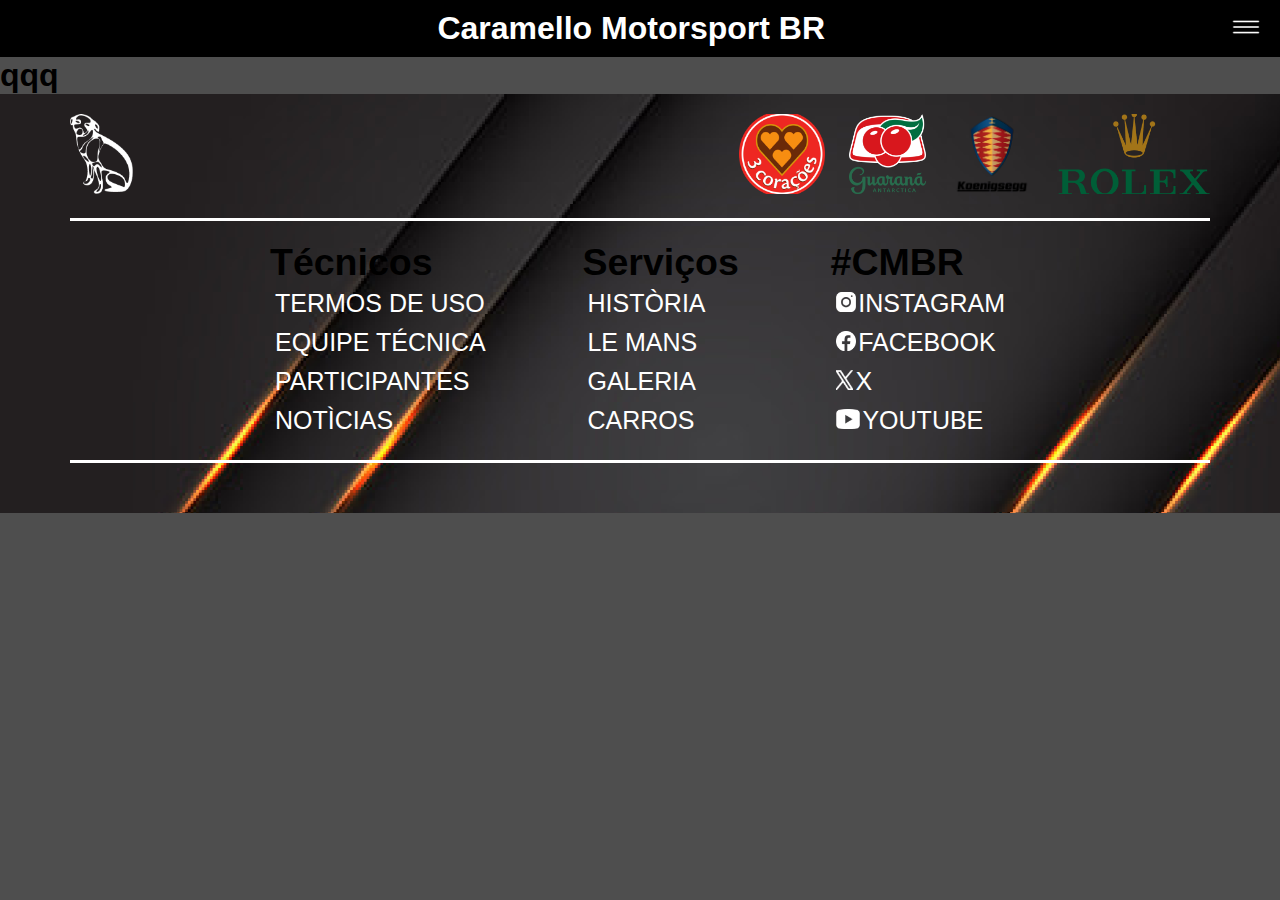
==== carros.html @ dc93b692 "Add files via upload" ====
<!DOCTYPE html>
<html lang="pt-br">
<head>
    <meta charset="UTF-8">
    <meta name="viewport" content="width=device-width, initial-scale=1.0">
    <link rel="shortcut icon" href="Imagens/logobranca.png" type="logo Caramello">
    <link rel="stylesheet" href="CSS/index.css">
    <link rel="stylesheet" href="CSS/caberoda.css">
    <title>Caramello's Motorsport BR</title>
</head>
<body>

    <!--Cabeçalho-->
    <header>
        <img id="nada" src="Imagens/pontinho-preto-removebg-preview.png" alt="Nada">
        <a id="TituloHeader" href="index.html"><h1>Caramello Motorsport BR</h1></a>
        <div id="divmenu">
            <img id="Menu" src="Imagens/Menu.png" alt="Menu">
        </div>
    </header>
    <nav id="menu-hamburguer">
        <ul>
            <li><a href="pagina1.html">Página 1</a></li>
            <li><a href="pagina2.html">Página 2</a></li>
            <li><a href="pagina3.html">Página 3</a></li>
            <li><a href="pagina4.html">Página 4</a></li>
            <li><a href="pagina5.html">Página 5</a></li>
            <li><a href="pagina6.html">Página 6</a></li>
            <li><a href="pagina7.html">Página 7</a></li>
            <li><a href="pagina8.html">Página 8</a></li>
        </ul>
    </nav>

    <!--Corpo do site-->
    <h1>qqq</h1>

    <!--Rodapé-->
    <footer>
        <div id="logosrodape">
            <div>
                <img class="imagenspat" src="Imagens/logobranca.png" alt="Logo Caramello">
            </div>

            <div>
                <img class="imagenspat" src="Imagens/cafe-3-coracoes.png" alt="">
                <img class="imagenspat" src="Imagens/guarana-antarctica.png" alt="">
                <img class="imagenspat" src="Imagens/Koenigsegg-logo 2.png" alt="">
                <img class="imagenspat" src="Imagens/Rolex-logo.png" alt="">
            </div>

        </div>

        

        <!--Mapa dosite-->
        <div id="mapadosite">

            <div class="linkmp">
                <h2>Técnicos</h2>
                <a class="links" href="#">TERMOS DE USO</a>
                <a class="links" href="#">EQUIPE TÉCNICA</a>
                <a class="links" href="#">PARTICIPANTES</a>
                <a class="links" href="#">NOTÌCIAS</a>
            </div>

            <div class="linkmp"></divclass>
                <h2>Serviços</h2>
                <a class="links" href="#">HISTÒRIA</a>
                <a class="links" href="#">LE MANS</a>
                <a class="links" href="#">GALERIA</a>
                <a class="links" href="#">CARROS</a>
            </div>
            
            <div class="linkmp"></divclass>
                <h2>#CMBR</h2>
                <a class="links" href="#"><img class="redessociais" src="Imagens/Instagram.png" alt="">INSTAGRAM</a>
                <a class="links" href="#"><img class="redessociais" src="Imagens/Facebook.png" alt="">FACEBOOK</a>
                <a class="links" href="#"><img class="redessociais" src="Imagens/TwitterX.png" alt="">X</a>
                <a class="links" href="#"><img class="redessociais" src="Imagens/YouTube.png" alt="">YOUTUBE</a>
            </div>

        </div>

    </footer>

    <script src="Javascript/script.js" defer></script>
</body>
</html>
---- CSS/index.css ----
*{
    margin: 0px;
    padding: 0px;
}

body{
    background-color: rgb(78, 78, 78);
    font-family: sans-serif;
}

#imghome{  
    height: 400px;  
    background-image: url("../Imagens/imghome.jpg");
    color: white;
    display: flex;
    align-items: center;
    justify-content: center;
}

#titulo{
    display: flex;
    justify-content: center;
    font-size: 30px;
}

#textint{
    font-size: 25px;
    width: 1000px;
}

/*Patrocinadores*/
#patrocinadores {
    padding: 15px;
}

.topicos {
    color: white;
    font-size: 32px;
    text-decoration: underline;
}

.imgpatrocinadores {
    height: 120px;
}

#divimgpat {
    display: flex;
    justify-content: space-around;
}

#umpouco {
    padding: 15px;
    padding-top: 0;
}

#textresumo {
    color: white;
    font-size: 24px;
    padding: 20px;
}

/*Participantes*/
#participantes {
    padding: 15px;
    padding-top: 0;
}

#infpart {
    display: flex;
    flex-direction: row;
    justify-content: space-around;
}

.pessoa {
    width: 280px;
    height: 400px;
    background-color: white;
    font-size: 24px;
    text-align: center;
}

.imgpart {
    width: 240px;
    height: 300px;
    padding-top: 15px;
}

/*Descubra*/
#descubra {
    padding: 15px;
    padding-top: 0;
    color: white;
}


.subtopicos {
    width: 450px;
    height: 220px;
    border: solid 3px #F9BA1A;
    margin-top: 8px;
    margin-bottom: 8px;
    display: flex;
    flex-direction: column;
    padding: 10px;
}

.descsub {
    display: flex;
    justify-content: space-around;
}

.desch3img{
    display: flex;
    flex-direction: row;
    justify-content: space-between;
}

.descdivimg{
    width: 30px;
}

.descp{
    font-size: 20px;
}

/*Borda e espaçamento dos tópicos*/
.borda {
    padding-top: 8px;
    padding-bottom: 8px;
    border-bottom: solid 3px #F9BA1A;
    border-top: solid 3px #F9BA1A;
    margin-top: 8px;
}

/* Responsividade para celulare*/
@media (max-width: 787px) {
    #imghome {
        height: 250px;
        font-size: 18px;
    }

    #titulo {
        font-size: 24px;
    }

    #textint {
        font-size: 20px;
        max-width: 750px;
    }

    .topicos {
        font-size: 28px;
    }

    #textresumo {
        font-size: 20px;
    }

    .pessoa {
        width: 100%;
        height: 100%;
        max-height: 250px;
        max-width: 100px;
    }

    .imgpart {
        max-width: 80px;
        max-height: 130px;
    }

    .subtopicos {
        max-width: 100%;
    }

    .descp {
        font-size: 18px;
    }
}
---- CSS/caberoda.css ----
*{
    padding: 0px;
    margin: 0px;
}

/*Cabeçalho*/
header{
    display: flex;
    justify-content: space-between;
    align-items: center;
    padding: 10px 20px;
    color: white;
    background-image: url("../Imagens/fundocabecalho.png");
}
#TituloHeader{
    text-decoration: none;
    color: white;
}
#Menu{
    padding-left: 2%;
}
#nada{
    width: 1%;
}

/*Rodapé*/

footer{
    background-image: url("../Imagens/Fundo-rodapé.png");

    padding: 20px;
}

#logosrodape{
    display: flex;
    flex-direction: row;
    justify-content: space-between;
    padding-bottom: 20px;
    padding-left: 40px;
    padding-right: 40px;
}

.imagenspat{
    height: 80px;
    padding-left: 10px;
    padding-right: 10px;
}

#mapadosite{
    display: flex;
    flex-direction: row;
    justify-content: space-between;
    padding-left: 200px;
    padding-right: 200px;
    padding-top: 20px;
    padding-bottom: 20px;
    font-size: 25px;
    border-top: solid white 3px;
    border-bottom: solid white 3px;
    margin-left: 50px;
    margin-right: 50px;
    margin-bottom: 30px;
}

.linkmp{
    display: flex;
    flex-direction: column;
}

.links{
    color: white;
    text-decoration: none;
    padding: 5px;
}

.redessociais{
    height: 20px;
    padding-right: 2px;
}

/* Menu hambúrguer */
#Menu {
    cursor: pointer;
    width: 30px;
    height: 30px;
}

#menu-hamburguer {
    display: none;
    position: absolute;
    top: 60px; /* Ajustar conforme necessário */
    right: 10px;
    background-color: #333;
    border-radius: 5px;
    box-shadow: 0 4px 6px rgba(0, 0, 0, 0.2);
    z-index: 1000;
}

#menu-hamburguer ul {
    list-style: none;
    margin: 0;
    padding: 0;
}

#menu-hamburguer li {
    border-bottom: 1px solid #444;
}

#menu-hamburguer li:last-child {
    border-bottom: none;
}

#menu-hamburguer a {
    display: block;
    padding: 10px 20px;
    color: white;
    text-decoration: none;
    font-size: 16px;
}

#menu-hamburguer a:hover {
    background-color: #575757;
}

#menu-hamburguer.active {
    display: block;
}

/* Responsividade*/
@media (max-width: 787px) {
header {
    flex-direction: column;
    align-items: center;
    text-align: center;
}

footer {
    text-align: center;
}

#logosrodape {
    flex-direction: column;
    align-items: center;
    padding: 20px 0;
}

.imagenspat {
    height: 60px;
    padding: 5px;
}

#mapadosite {
    display: flex;
    flex-direction: row;
    padding: 20px;
    margin: 0;
    font-size: 18px;
}

.linkmp {
    align-items: center;
}

.links {
    font-size: 16px;
}
#Menu {
    align-self: flex-start;
}

#menu-hamburguer {
    width: 100%;
    top: 50px; /* Ajusta a posição do menu */
    right: 0;
    border-radius: 0;
}

#menu-hamburguer a {
    padding: 15px 10px;
    font-size: 18px;
}
}
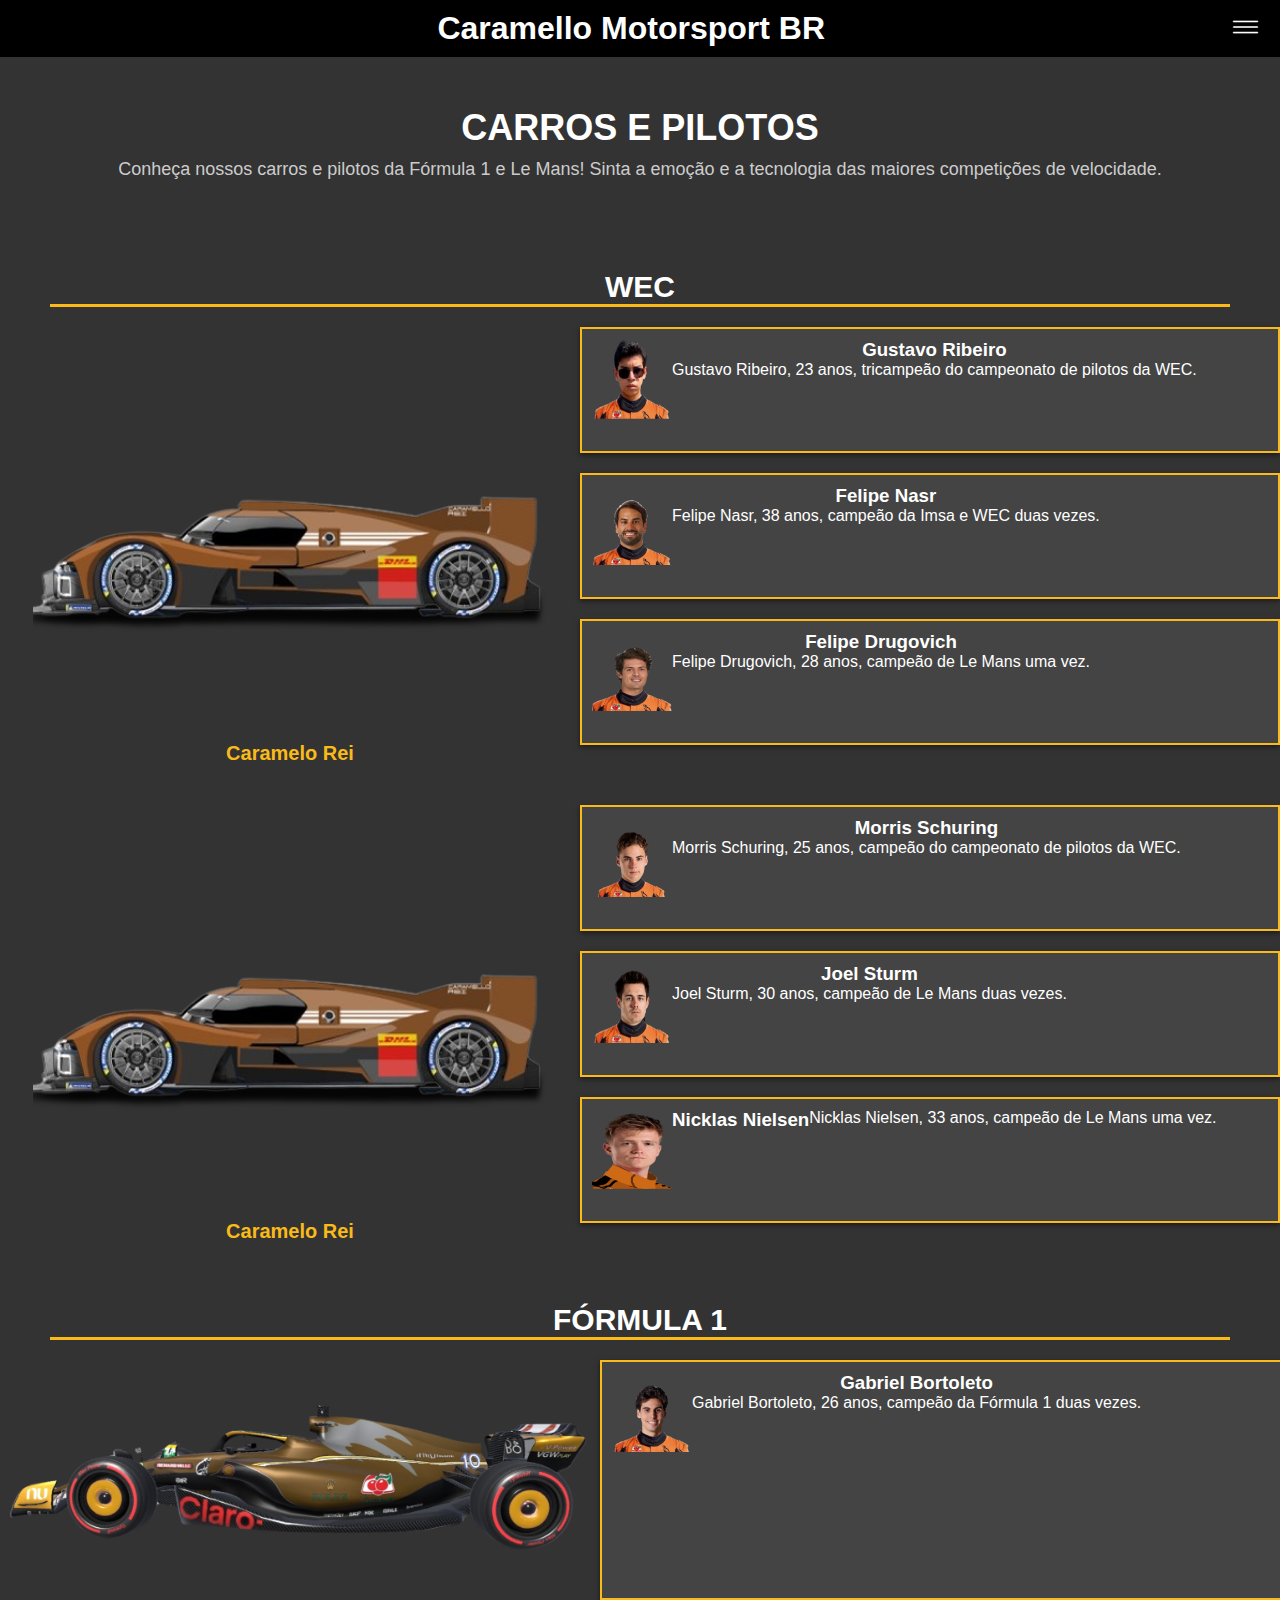
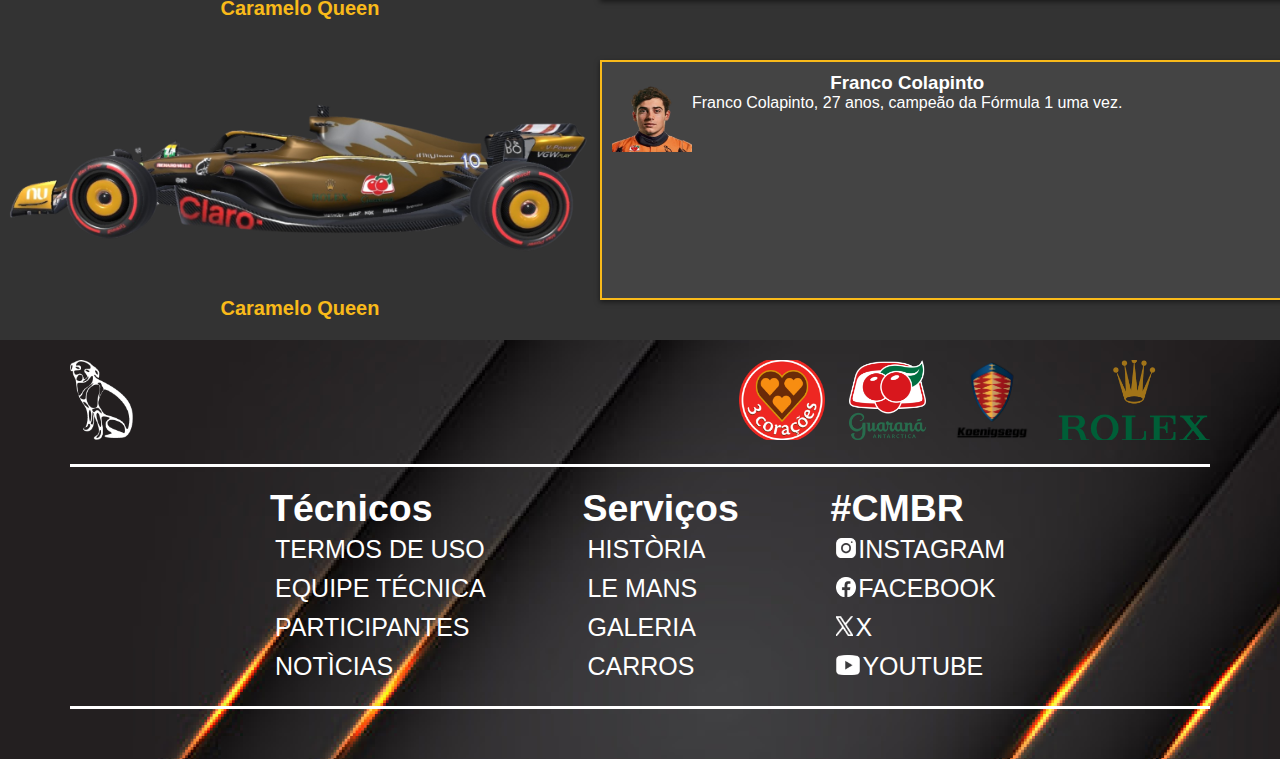
==== commit 330d0372: "Add files via upload" ====
--- a/carros.html
+++ b/carros.html
@@ -4,7 +4,7 @@
     <meta charset="UTF-8">
     <meta name="viewport" content="width=device-width, initial-scale=1.0">
     <link rel="shortcut icon" href="Imagens/logobranca.png" type="logo Caramello">
-    <link rel="stylesheet" href="CSS/index.css">
+    <link rel="stylesheet" href="CSS/carros.css">
     <link rel="stylesheet" href="CSS/caberoda.css">
     <title>Caramello's Motorsport BR</title>
 </head>
@@ -19,20 +19,127 @@
         </div>
     </header>
     <nav id="menu-hamburguer">
-        <ul>
-            <li><a href="pagina1.html">Página 1</a></li>
-            <li><a href="pagina2.html">Página 2</a></li>
-            <li><a href="pagina3.html">Página 3</a></li>
-            <li><a href="pagina4.html">Página 4</a></li>
-            <li><a href="pagina5.html">Página 5</a></li>
-            <li><a href="pagina6.html">Página 6</a></li>
-            <li><a href="pagina7.html">Página 7</a></li>
-            <li><a href="pagina8.html">Página 8</a></li>
+        <ul id="menuul">
+            <li class="botoes"><a class="linkspag" href="index.html">HOME</a></li>
+            <li class="botoes"><a class="linkspag" href="história.html">HISTÓRIA</a></li>
+            <li class="botoes"><a class="linkspag" href="equipetec.html">EQUIPE</a></li>
+            <li class="botoes"><a class="linkspag" href="carros.html">CARROS E PILOTOS</a></li>
+            <li class="botoes"><a class="linkspag" href="títulos.html">TÍTULOS</a></li>
+            <li class="botoes"><a class="linkspag" href="galeria.html">GALERIA</a></li>
+            <li class="botoes"><a class="linkspag" href="noticias.html">NOTICIAS</a></li>
+            <li class="botoes"><a class="linkspag" href="patrocinadores.html">PATROCINADORES</a></li>
+            <li class="botoes"><a class="linkspag" href="participantes.html">PARTICIPANTES</a></li>
         </ul>
     </nav>
 
     <!--Corpo do site-->
-    <h1>qqq</h1>
+    <!-- Banner principal -->
+    <div id="banner">
+        <h2 id="banner-title">CARROS E PILOTOS</h2>
+        <p id="banner-subtitle">Conheça nossos carros e pilotos da Fórmula 1 e Le Mans! Sinta a emoção e a tecnologia das maiores competições de velocidade.</p>
+    </div>
+
+    <!-- Seção WEC -->
+    <div id="wec-section">
+        <h2 class="titulo">WEC</h2>
+
+        <div class="carpilo">
+            <div class="car-info">
+                <img class="car-image" src="Imagens/CaramelloRei.png" alt="Caramelo Rei">
+                <p class="car-name">Caramelo Rei</p>
+            </div>
+            <div class="pilots">
+                <div class="pilot-card">
+                    <img class="pilot-photo" src="Imagens/gutim.png" alt="Gustavo Ribeiro">
+                    <div>
+                        <h3>Gustavo Ribeiro</h3>
+                        <p class="pilot-info">Gustavo Ribeiro, 23 anos, tricampeão do campeonato de pilotos da WEC.</p>
+                    </div>
+                </div>
+                <div class="pilot-card">
+                    <img class="pilot-photo" src="Imagens/felipeNasr.png" alt="Felipe Nasr">
+                    <div>
+                        <h3>Felipe Nasr</h3>
+                        <p class="pilot-info">Felipe Nasr, 38 anos, campeão da Imsa e WEC duas vezes.</p>
+                    </div>
+                </div>
+                <div class="pilot-card">
+                    <img class="pilot-photo" src="Imagens/felipedrugo.png" alt="Felipe Drugovich">
+                    <div>
+                        <h3>Felipe Drugovich</h3>
+                        <p class="pilot-info">Felipe Drugovich, 28 anos, campeão de Le Mans uma vez.</p>
+                    </div>
+                </div>
+            </div>
+        </div>
+
+        <div class="carpilo">
+            <div class="car-info">
+                <img class="car-image" src="Imagens/CaramelloRei.png" alt="Caramelo Rei">
+                <p class="car-name">Caramelo Rei</p>
+            </div>
+            <div class="pilots">
+                <div class="pilot-card">
+                    <img class="pilot-photo" src="Imagens/schuring.png" alt="Morris Schuring">
+                    <div>
+                        <h3>Morris Schuring</h3>
+                        <p class="pilot-info">Morris Schuring, 25 anos, campeão do campeonato de pilotos da WEC.</p>
+                    </div>
+                </div>
+                <div class="pilot-card">
+                    <img class="pilot-photo" src="Imagens/sturm.png" alt="Joel Sturm">
+                    <div>
+                        <h3>Joel Sturm</h3>
+                        <p class="pilot-info">Joel Sturm, 30 anos, campeão de Le Mans duas vezes.</p>
+                    </div>
+                </div>
+                <div class="pilot-card">
+                    <img class="pilot-photo" src="Imagens/Nielsen.png" alt="Nicklas Nielsen">
+                    <h3>Nicklas Nielsen</h3>
+                    <div>
+                        <p class="pilot-info">Nicklas Nielsen, 33 anos, campeão de Le Mans uma vez.</p>
+                    </div>
+                </div>
+            </div>
+        </div>
+    </div>
+
+    <!-- Seção Fórmula 1 -->
+    <div id="f1-section">
+        <h2 class="titulo">FÓRMULA 1</h2>
+
+        <div class="carpilo">
+            <div class="car-info">
+                <img class="car-image" src="Imagens/CarameloQueen.png" alt="Caramelo Queen">
+                <p class="car-name">Caramelo Queen</p>
+            </div>
+            <div class="pilots">
+                <div class="pilot-card">
+                    <img class="pilot-photo" src="Imagens/bortoleto.png" alt="Gabriel Bortoleto">
+                    <div>
+                        <h3>Gabriel Bortoleto</h3>
+                        <p class="pilot-info">Gabriel Bortoleto, 26 anos, campeão da Fórmula 1 duas vezes.</p>
+                    </div>
+                </div>
+            </div>
+        </div>
+
+        <div class="carpilo">
+            <div class="car-info">
+                <img class="car-image" src="Imagens/CarameloQueen.png" alt="Caramelo Queen">
+                <p class="car-name">Caramelo Queen</p>
+            </div>
+            <div class="pilots">
+                <div class="pilot-card">
+                    <img class="pilot-photo" src="Imagens/colapinto.png" alt="Franco Colapinto">
+                    <div>
+                        <h3>Franco Colapinto</h3>
+                        <p class="pilot-info">Franco Colapinto, 27 anos, campeão da Fórmula 1 uma vez.</p>
+                    </div>
+                </div>
+            </div>
+        </div>
+    </div>
 
     <!--Rodapé-->
     <footer>
--- a/CSS/carros.css
+++ b/CSS/carros.css
@@ -0,0 +1,101 @@
+/* Reset básico */
+* {
+    margin: 0;
+    padding: 0;
+    box-sizing: border-box;
+}
+
+/* Corpo */
+body {
+    font-family: Arial, sans-serif;
+    background-color: #333;
+    color: #fff;
+}
+
+/* Banner principal */
+#banner {
+    background: url('Imagens/banner.jpg') center/cover no-repeat; /* Substitua com o caminho correto para a imagem do banner */
+    text-align: center;
+    padding: 50px 20px;
+}
+
+#banner-title {
+    font-size: 36px;
+    color: #fff;
+    font-weight: bold;
+    margin-bottom: 10px;
+}
+
+#banner-subtitle {
+    font-size: 18px;
+    color: #ccc;
+}
+
+/* Títulos das seções */
+.titulo {
+    margin-top: 40px;
+    font-size: 30px;
+    font-weight: bold;
+    color: white;
+    border-bottom: solid 3px #F9BA1A;
+    text-align: center;
+    margin-left: 50px;
+    margin-right: 50px;
+}
+
+.carpilo{
+    display: flex;
+    flex-direction: row;
+}
+
+/* Informações dos carros */
+.car-info {
+    margin: 20px auto;
+    text-align: center;
+    width: 80%;
+}
+
+.car-image {
+    max-width: 600px;
+    height: auto;
+    margin-bottom: 10px;
+}
+
+.car-name {
+    font-size: 20px;
+    font-weight: bold;
+    color: #F9BA1A;
+}
+
+/* Cartões dos pilotos */
+.pilots {
+    display: flex;
+    flex-wrap: wrap;
+    justify-content: space-between;
+    margin: 20px auto;
+    width: 1200px;
+}
+
+.pilot-card {
+    background-color: #444;
+    border: 2px solid #F9BA1A;
+    text-align: center;
+    width: 700px;
+    margin-bottom: 20px;
+    padding: 10px;
+    box-shadow: 0px 2px 5px rgba(0, 0, 0, 0.5);
+    display: flex;
+    flex-direction: row;
+}
+
+.pilot-photo {
+    width: 80px;
+    height: 80px;
+    margin-bottom: 10px;
+}
+
+.pilot-info {
+    color: #fff;
+    font-size: 16px;
+}
+
--- a/CSS/caberoda.css
+++ b/CSS/caberoda.css
@@ -88,7 +88,7 @@
 #menu-hamburguer {
     display: none;
     position: absolute;
-    top: 60px; /* Ajustar conforme necessário */
+    top: 60px;
     right: 10px;
     background-color: #333;
     border-radius: 5px;
@@ -96,21 +96,17 @@
     z-index: 1000;
 }
 
-#menu-hamburguer ul {
+#menuul{
     list-style: none;
     margin: 0;
     padding: 0;
 }
 
-#menu-hamburguer li {
+.botoes {
     border-bottom: 1px solid #444;
 }
 
-#menu-hamburguer li:last-child {
-    border-bottom: none;
-}
-
-#menu-hamburguer a {
+.linkspag {
     display: block;
     padding: 10px 20px;
     color: white;
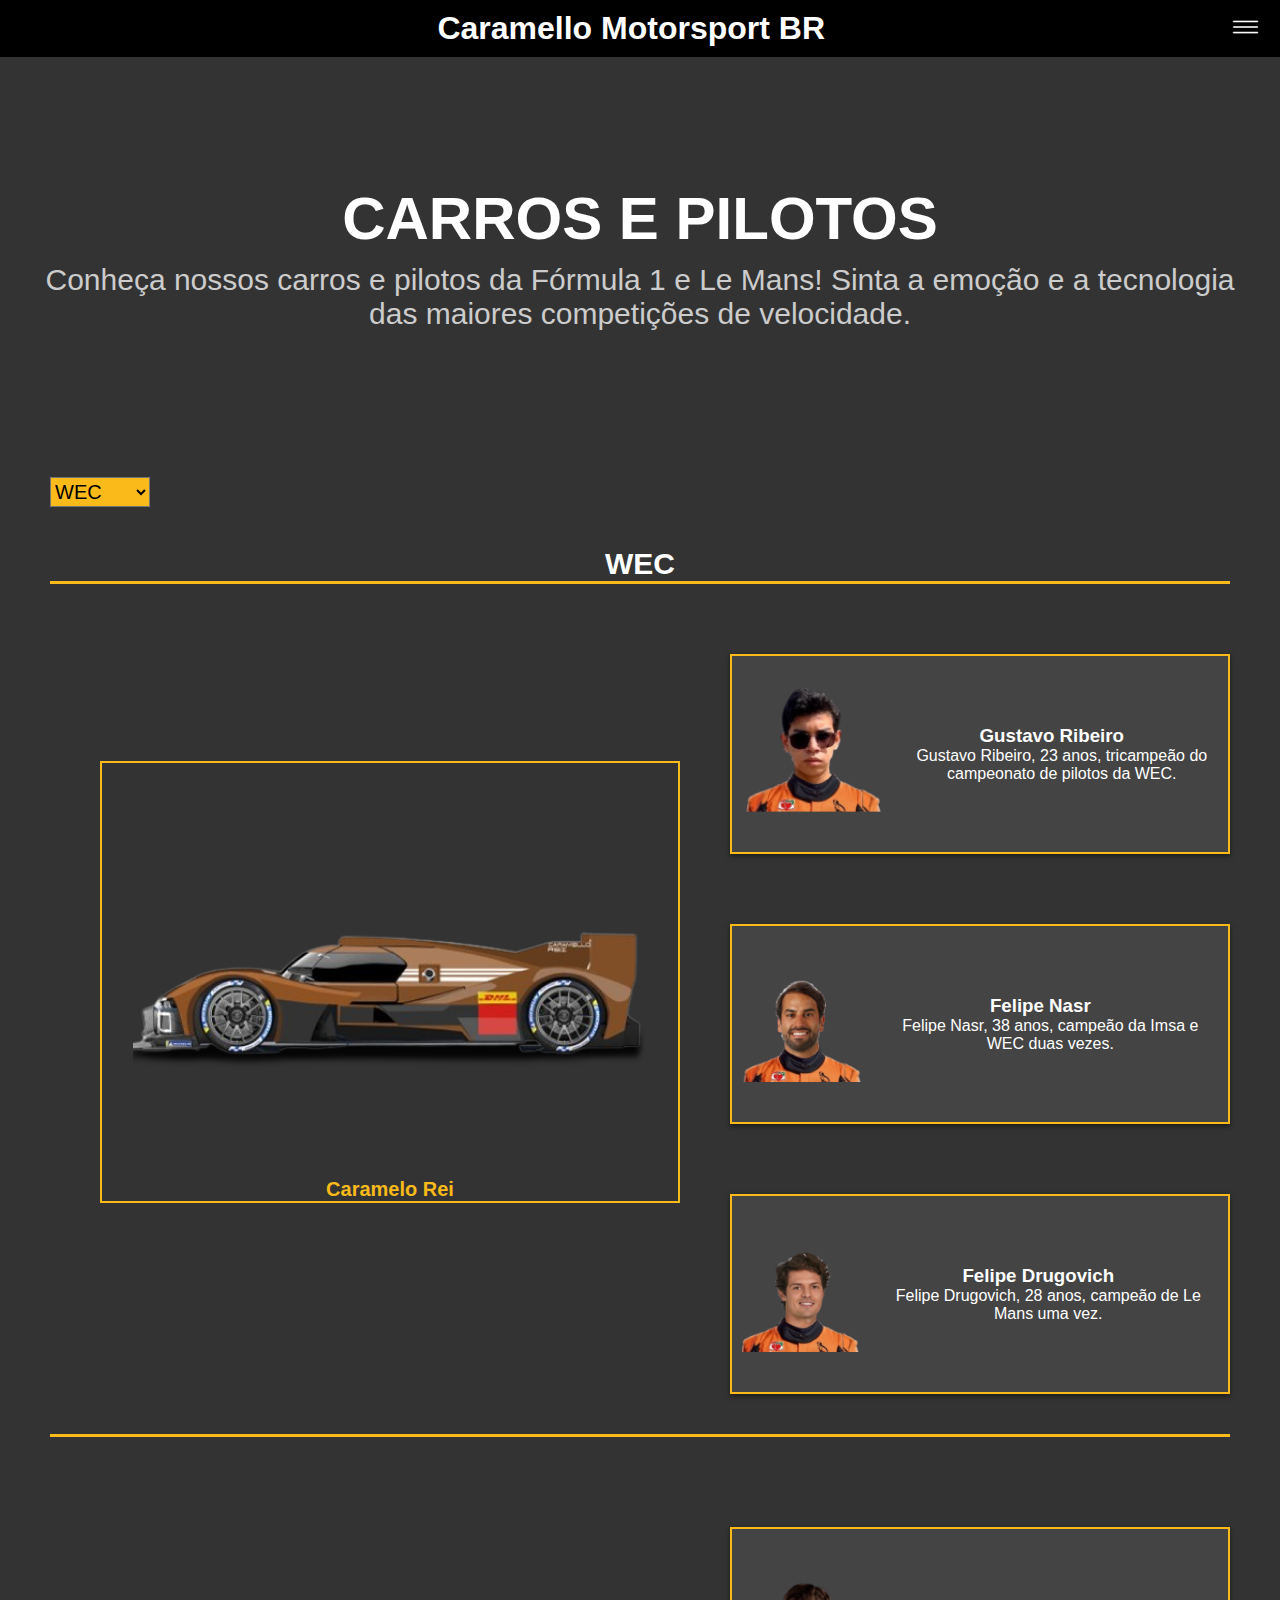
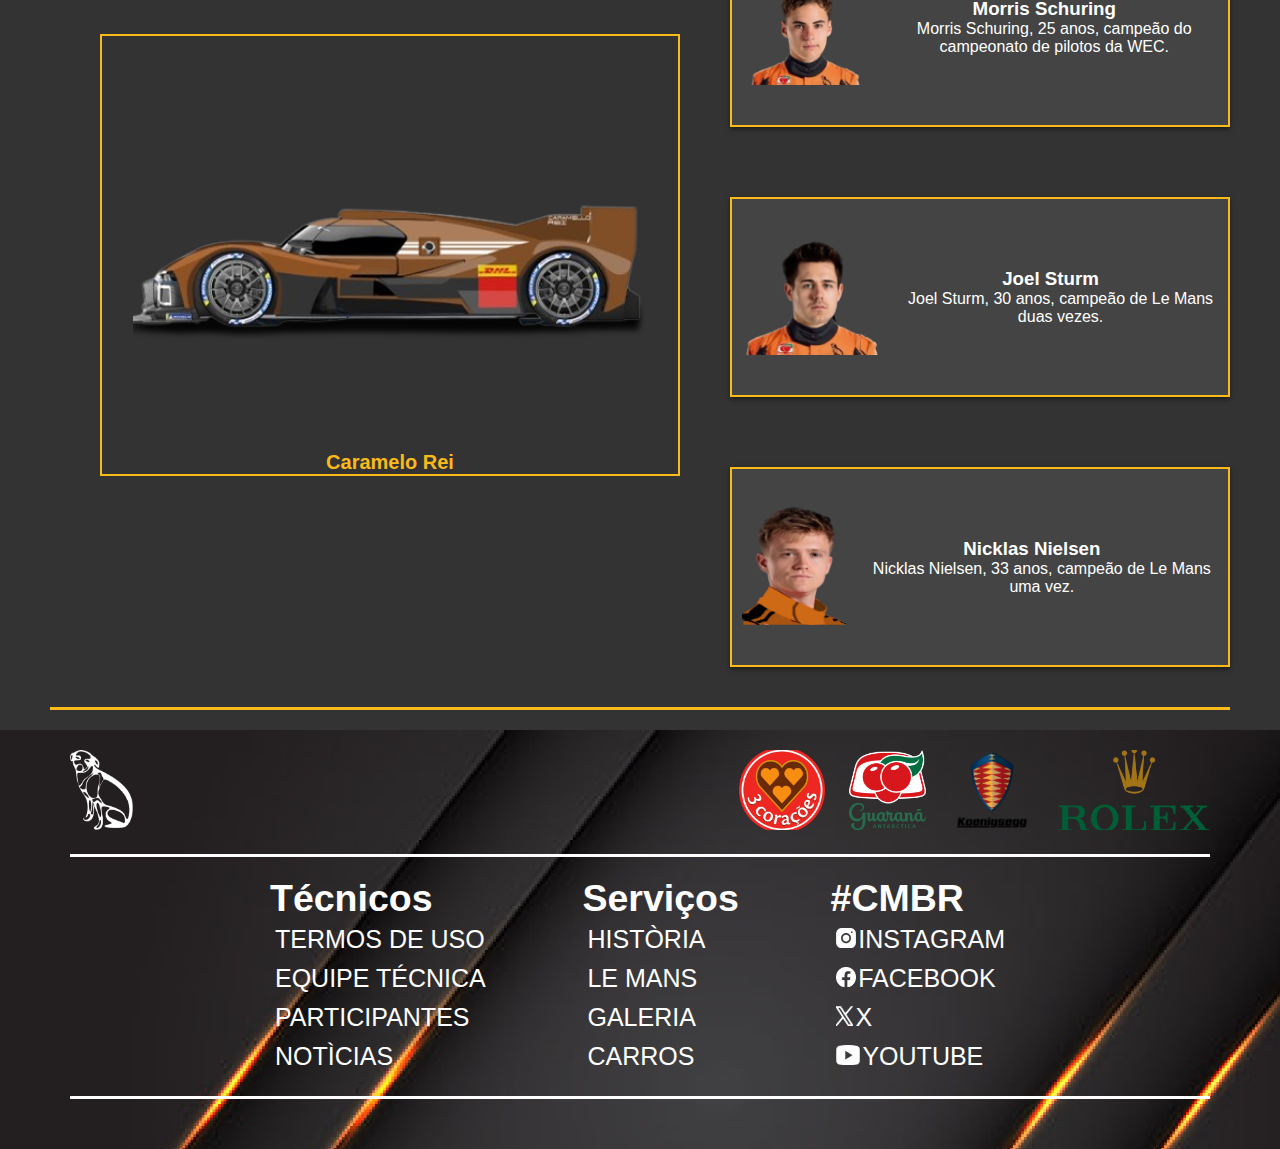
==== commit 104a5efa: "Add files via upload" ====
--- a/carros.html
+++ b/carros.html
@@ -33,108 +33,112 @@
     </nav>
 
     <!--Corpo do site-->
-    <!-- Banner principal -->
     <div id="banner">
         <h2 id="banner-title">CARROS E PILOTOS</h2>
         <p id="banner-subtitle">Conheça nossos carros e pilotos da Fórmula 1 e Le Mans! Sinta a emoção e a tecnologia das maiores competições de velocidade.</p>
     </div>
 
-    <!-- Seção WEC -->
-    <div id="wec-section">
-        <h2 class="titulo">WEC</h2>
-
-        <div class="carpilo">
-            <div class="car-info">
-                <img class="car-image" src="Imagens/CaramelloRei.png" alt="Caramelo Rei">
-                <p class="car-name">Caramelo Rei</p>
-            </div>
-            <div class="pilots">
-                <div class="pilot-card">
-                    <img class="pilot-photo" src="Imagens/gutim.png" alt="Gustavo Ribeiro">
-                    <div>
-                        <h3>Gustavo Ribeiro</h3>
-                        <p class="pilot-info">Gustavo Ribeiro, 23 anos, tricampeão do campeonato de pilotos da WEC.</p>
+    <div id="se">
+        <div id="div-seletor">
+            <select id="sel-visualizacao">
+                <option value="wec">WEC</option>
+                <option value="f1">F1</option>
+                <option value="todos">Todos</option>
+            </select>
+        </div>
+        
+        <!-- Seção WEC -->
+        <div id="wec">
+            <h2 class="titulo">WEC</h2>
+            <div class="carpilo">
+                <div class="car-info">
+                    <img class="car-image" src="Imagens/CaramelloRei.png" alt="Caramelo Rei">
+                    <p class="car-name">Caramelo Rei</p>
+                </div>
+                <div class="pilots">
+                    <div class="pilot-card">
+                        <img class="pilot-photo" src="Imagens/gutim.png" alt="Gustavo Ribeiro">
+                        <div>
+                            <h3>Gustavo Ribeiro</h3>
+                            <p class="pilot-info">Gustavo Ribeiro, 23 anos, tricampeão do campeonato de pilotos da WEC.</p>
+                        </div>
+                    </div>
+                    <div class="pilot-card">
+                        <img class="pilot-photo" src="Imagens/felipeNasr.png" alt="Felipe Nasr">
+                        <div>
+                            <h3>Felipe Nasr</h3>
+                            <p class="pilot-info">Felipe Nasr, 38 anos, campeão da Imsa e WEC duas vezes.</p>
+                        </div>
+                    </div>
+                    <div class="pilot-card">
+                        <img class="pilot-photo" src="Imagens/felipedrugo.png" alt="Felipe Drugovich">
+                        <div>
+                            <h3>Felipe Drugovich</h3>
+                            <p class="pilot-info">Felipe Drugovich, 28 anos, campeão de Le Mans uma vez.</p>
+                        </div>
                     </div>
                 </div>
-                <div class="pilot-card">
-                    <img class="pilot-photo" src="Imagens/felipeNasr.png" alt="Felipe Nasr">
-                    <div>
-                        <h3>Felipe Nasr</h3>
-                        <p class="pilot-info">Felipe Nasr, 38 anos, campeão da Imsa e WEC duas vezes.</p>
+            </div>
+            <div class="carpilo">
+                <div class="car-info">
+                    <img class="car-image" src="Imagens/CaramelloRei.png" alt="Caramelo Rei">
+                    <p class="car-name">Caramelo Rei</p>
+                </div>
+                <div class="pilots">
+                    <div class="pilot-card">
+                        <img class="pilot-photo" src="Imagens/schuring.png" alt="Morris Schuring">
+                        <div>
+                            <h3>Morris Schuring</h3>
+                            <p class="pilot-info">Morris Schuring, 25 anos, campeão do campeonato de pilotos da WEC.</p>
+                        </div>
                     </div>
-                </div>
-                <div class="pilot-card">
-                    <img class="pilot-photo" src="Imagens/felipedrugo.png" alt="Felipe Drugovich">
-                    <div>
-                        <h3>Felipe Drugovich</h3>
-                        <p class="pilot-info">Felipe Drugovich, 28 anos, campeão de Le Mans uma vez.</p>
+                    <div class="pilot-card">
+                        <img class="pilot-photo" src="Imagens/sturm.png" alt="Joel Sturm">
+                        <div>
+                            <h3>Joel Sturm</h3>
+                            <p class="pilot-info">Joel Sturm, 30 anos, campeão de Le Mans duas vezes.</p>
+                        </div>
+                    </div>
+                    <div class="pilot-card">
+                        <img class="pilot-photo" src="Imagens/Nielsen.png" alt="Nicklas Nielsen">
+                        <div>
+                        <h3>Nicklas Nielsen</h3>
+                            <p class="pilot-info">Nicklas Nielsen, 33 anos, campeão de Le Mans uma vez.</p>
+                        </div>
                     </div>
                 </div>
             </div>
         </div>
-
-        <div class="carpilo">
-            <div class="car-info">
-                <img class="car-image" src="Imagens/CaramelloRei.png" alt="Caramelo Rei">
-                <p class="car-name">Caramelo Rei</p>
-            </div>
-            <div class="pilots">
-                <div class="pilot-card">
-                    <img class="pilot-photo" src="Imagens/schuring.png" alt="Morris Schuring">
-                    <div>
-                        <h3>Morris Schuring</h3>
-                        <p class="pilot-info">Morris Schuring, 25 anos, campeão do campeonato de pilotos da WEC.</p>
-                    </div>
+        <!-- Seção Fórmula 1 -->
+        <div id="f1">
+            <h2 class="titulo">FÓRMULA 1</h2>
+            <div class="carpilo">
+                <div class="car-f1">
+                    <img class="car-image" src="Imagens/CarameloQueen.png" alt="Caramelo Queen">
+                    <p class="car-name">Caramelo Queen</p>
                 </div>
-                <div class="pilot-card">
-                    <img class="pilot-photo" src="Imagens/sturm.png" alt="Joel Sturm">
-                    <div>
-                        <h3>Joel Sturm</h3>
-                        <p class="pilot-info">Joel Sturm, 30 anos, campeão de Le Mans duas vezes.</p>
-                    </div>
-                </div>
-                <div class="pilot-card">
-                    <img class="pilot-photo" src="Imagens/Nielsen.png" alt="Nicklas Nielsen">
-                    <h3>Nicklas Nielsen</h3>
-                    <div>
-                        <p class="pilot-info">Nicklas Nielsen, 33 anos, campeão de Le Mans uma vez.</p>
+                <div class="pilots">
+                    <div class="pilot-card">
+                        <img class="pilot-photo" src="Imagens/bortoleto.png" alt="Gabriel Bortoleto">
+                        <div>
+                            <h3>Gabriel Bortoleto</h3>
+                            <p class="pilot-info">Gabriel Bortoleto, 26 anos, campeão da Fórmula 1 duas vezes.</p>
+                        </div>
                     </div>
                 </div>
             </div>
-        </div>
-    </div>
-
-    <!-- Seção Fórmula 1 -->
-    <div id="f1-section">
-        <h2 class="titulo">FÓRMULA 1</h2>
-
-        <div class="carpilo">
-            <div class="car-info">
-                <img class="car-image" src="Imagens/CarameloQueen.png" alt="Caramelo Queen">
-                <p class="car-name">Caramelo Queen</p>
-            </div>
-            <div class="pilots">
-                <div class="pilot-card">
-                    <img class="pilot-photo" src="Imagens/bortoleto.png" alt="Gabriel Bortoleto">
-                    <div>
-                        <h3>Gabriel Bortoleto</h3>
-                        <p class="pilot-info">Gabriel Bortoleto, 26 anos, campeão da Fórmula 1 duas vezes.</p>
-                    </div>
+            <div class="carpilo">
+                <div class="car-f1">
+                    <img  class="car-image" src="Imagens/CarameloQueen.png" alt="Caramelo Queen">
+                    <p class="car-name">Caramelo Queen</p>
                 </div>
-            </div>
-        </div>
-
-        <div class="carpilo">
-            <div class="car-info">
-                <img class="car-image" src="Imagens/CarameloQueen.png" alt="Caramelo Queen">
-                <p class="car-name">Caramelo Queen</p>
-            </div>
-            <div class="pilots">
-                <div class="pilot-card">
-                    <img class="pilot-photo" src="Imagens/colapinto.png" alt="Franco Colapinto">
-                    <div>
-                        <h3>Franco Colapinto</h3>
-                        <p class="pilot-info">Franco Colapinto, 27 anos, campeão da Fórmula 1 uma vez.</p>
+                <div class="pilots">
+                    <div class="pilot-card">
+                        <img class="pilot-photo" src="Imagens/colapinto.png" alt="Franco Colapinto">
+                        <div>
+                            <h3>Franco Colapinto</h3>
+                            <p class="pilot-info">Franco Colapinto, 27 anos, campeão da Fórmula 1 uma vez.</p>
+                        </div>
                     </div>
                 </div>
             </div>
--- a/CSS/carros.css
+++ b/CSS/carros.css
@@ -1,4 +1,3 @@
-/* Reset básico */
 * {
     margin: 0;
     padding: 0;
@@ -12,22 +11,36 @@
     color: #fff;
 }
 
+#sel-visualizacao{
+ margin-left: 50px;
+ margin-top: 20px;
+ width: 100px;
+ height: 30px;
+ font-size: 20px;
+ background-color:  #F9BA1A;
+}
+
 /* Banner principal */
 #banner {
-    background: url('Imagens/banner.jpg') center/cover no-repeat; /* Substitua com o caminho correto para a imagem do banner */
+    background: url('../Imagens/carros.png') center/cover no-repeat;
     text-align: center;
     padding: 50px 20px;
+    height: 400px;
+    display: flex;
+    align-items: center;
+    flex-direction: column;
+    justify-content: center;
 }
 
 #banner-title {
-    font-size: 36px;
+    font-size: 60px;
     color: #fff;
     font-weight: bold;
     margin-bottom: 10px;
 }
 
 #banner-subtitle {
-    font-size: 18px;
+    font-size: 30px;
     color: #ccc;
 }
 
@@ -46,13 +59,23 @@
 .carpilo{
     display: flex;
     flex-direction: row;
+    border-bottom: 3px solid #F9BA1A;
+    margin-left: 50px;
+    margin-right: 50px;
+    margin-bottom: 20px;
 }
 
 /* Informações dos carros */
 .car-info {
-    margin: 20px auto;
-    text-align: center;
-    width: 80%;
+
+    text-align: center;
+    width: 600px;
+    margin-left: 50px;
+    margin-right: 50px;
+    height: 50%;
+    margin-top: 15%;
+    margin-bottom: 50px;
+    border: 2px solid #F9BA1A;
 }
 
 .car-image {
@@ -61,6 +84,17 @@
     margin-bottom: 10px;
 }
 
+.car-f1{
+    text-align: center;
+    width: 600px;
+    margin-left: 50px;
+    margin-right: 50px;
+    height: 50%;
+    margin-top: 50px;
+    margin-bottom: 50px;
+    border: 2px solid #F9BA1A;
+}
+
 .car-name {
     font-size: 20px;
     font-weight: bold;
@@ -73,7 +107,7 @@
     flex-wrap: wrap;
     justify-content: space-between;
     margin: 20px auto;
-    width: 1200px;
+    width: 500px;
 }
 
 .pilot-card {
@@ -81,21 +115,99 @@
     border: 2px solid #F9BA1A;
     text-align: center;
     width: 700px;
+    height: 200px;
     margin-bottom: 20px;
+    margin-top: 50px;
     padding: 10px;
     box-shadow: 0px 2px 5px rgba(0, 0, 0, 0.5);
     display: flex;
     flex-direction: row;
+    align-items: center;
 }
 
 .pilot-photo {
-    width: 80px;
-    height: 80px;
+    height: 125px;
     margin-bottom: 10px;
 }
 
 .pilot-info {
     color: #fff;
     font-size: 16px;
-}
-
+    padding-left: 20px;
+    align-items: center;
+    text-align: center;
+}
+
+@media (max-width: 780px) {
+    /* Banner */
+    #banner {
+        height: 280px;
+        padding: 20px 10px;
+    }
+
+    #banner-title {
+        font-size: 36px;
+    }
+
+    #banner-subtitle {
+        font-size: 18px;
+    }
+
+    /* Botões */
+    .selector-btn {
+        padding: 8px 14px;
+        font-size: 14px;
+    }
+
+    /* Títulos */
+    .titulo {
+        font-size: 22px;
+        margin-left: 15px;
+        margin-right: 15px;
+    }
+
+    /* Seções de carros */
+    .car-info,
+    .car-f1 {
+        width: 80%;
+        margin-left: 40px ;
+    }
+
+    .car-image {
+        max-width: 100%;
+    }
+
+    .carpilo {
+        display: flex;
+        flex-direction: column;
+        margin-left: 15px;
+        margin-right: 15px;
+    }
+
+    /* Pilotos */
+    .pilots {
+        flex-direction: column;
+        width: 50%;
+        margin: 15px auto;
+    }
+
+    .pilot-card {
+        flex-direction: column;
+        width: 500px;
+        height: auto;
+        padding: 10px;
+        margin-bottom: 20px;
+        margin-left: -90px;
+    }
+
+    .pilot-photo {
+        height: 100px;
+        margin-bottom: 10px;
+    }
+
+    .pilot-info {
+        font-size: 14px;
+        padding-left: 0;
+        text-align: center;
+    }
+}--- a/CSS/caberoda.css
+++ b/CSS/caberoda.css
@@ -124,56 +124,56 @@
 
 /* Responsividade*/
 @media (max-width: 787px) {
-header {
-    flex-direction: column;
-    align-items: center;
-    text-align: center;
-}
-
-footer {
-    text-align: center;
-}
-
-#logosrodape {
-    flex-direction: column;
-    align-items: center;
-    padding: 20px 0;
-}
-
-.imagenspat {
-    height: 60px;
-    padding: 5px;
-}
-
-#mapadosite {
-    display: flex;
-    flex-direction: row;
-    padding: 20px;
-    margin: 0;
-    font-size: 18px;
-}
-
-.linkmp {
-    align-items: center;
-}
-
-.links {
-    font-size: 16px;
-}
-#Menu {
-    align-self: flex-start;
-}
-
-#menu-hamburguer {
-    width: 100%;
-    top: 50px; /* Ajusta a posição do menu */
-    right: 0;
-    border-radius: 0;
-}
-
-#menu-hamburguer a {
-    padding: 15px 10px;
-    font-size: 18px;
-}
-}
-
+    header {
+        flex-direction: column;
+        align-items: center;
+        text-align: center;
+    }
+    
+    footer {
+        text-align: center;
+    }
+    
+    #logosrodape {
+        flex-direction: column;
+        align-items: center;
+        padding: 20px 0;
+    }
+    
+    .imagenspat {
+        height: 60px;
+        padding: 5px;
+    }
+    
+    #mapadosite {
+        display: flex;
+        flex-direction: row;
+        padding: 20px;
+        margin: 0;
+        font-size: 18px;
+    }
+    
+    .linkmp {
+        align-items: center;
+    }
+    
+    .links {
+        font-size: 16px;
+    }
+    #Menu {
+        align-self: flex-start;
+    }
+    
+    #menu-hamburguer {
+        width: 100%;
+        top: 50px; /* Ajusta a posição do menu */
+        right: 0;
+        border-radius: 0;
+    }
+    
+    #menu-hamburguer a {
+        padding: 15px 10px;
+        font-size: 18px;
+    }
+    }
+    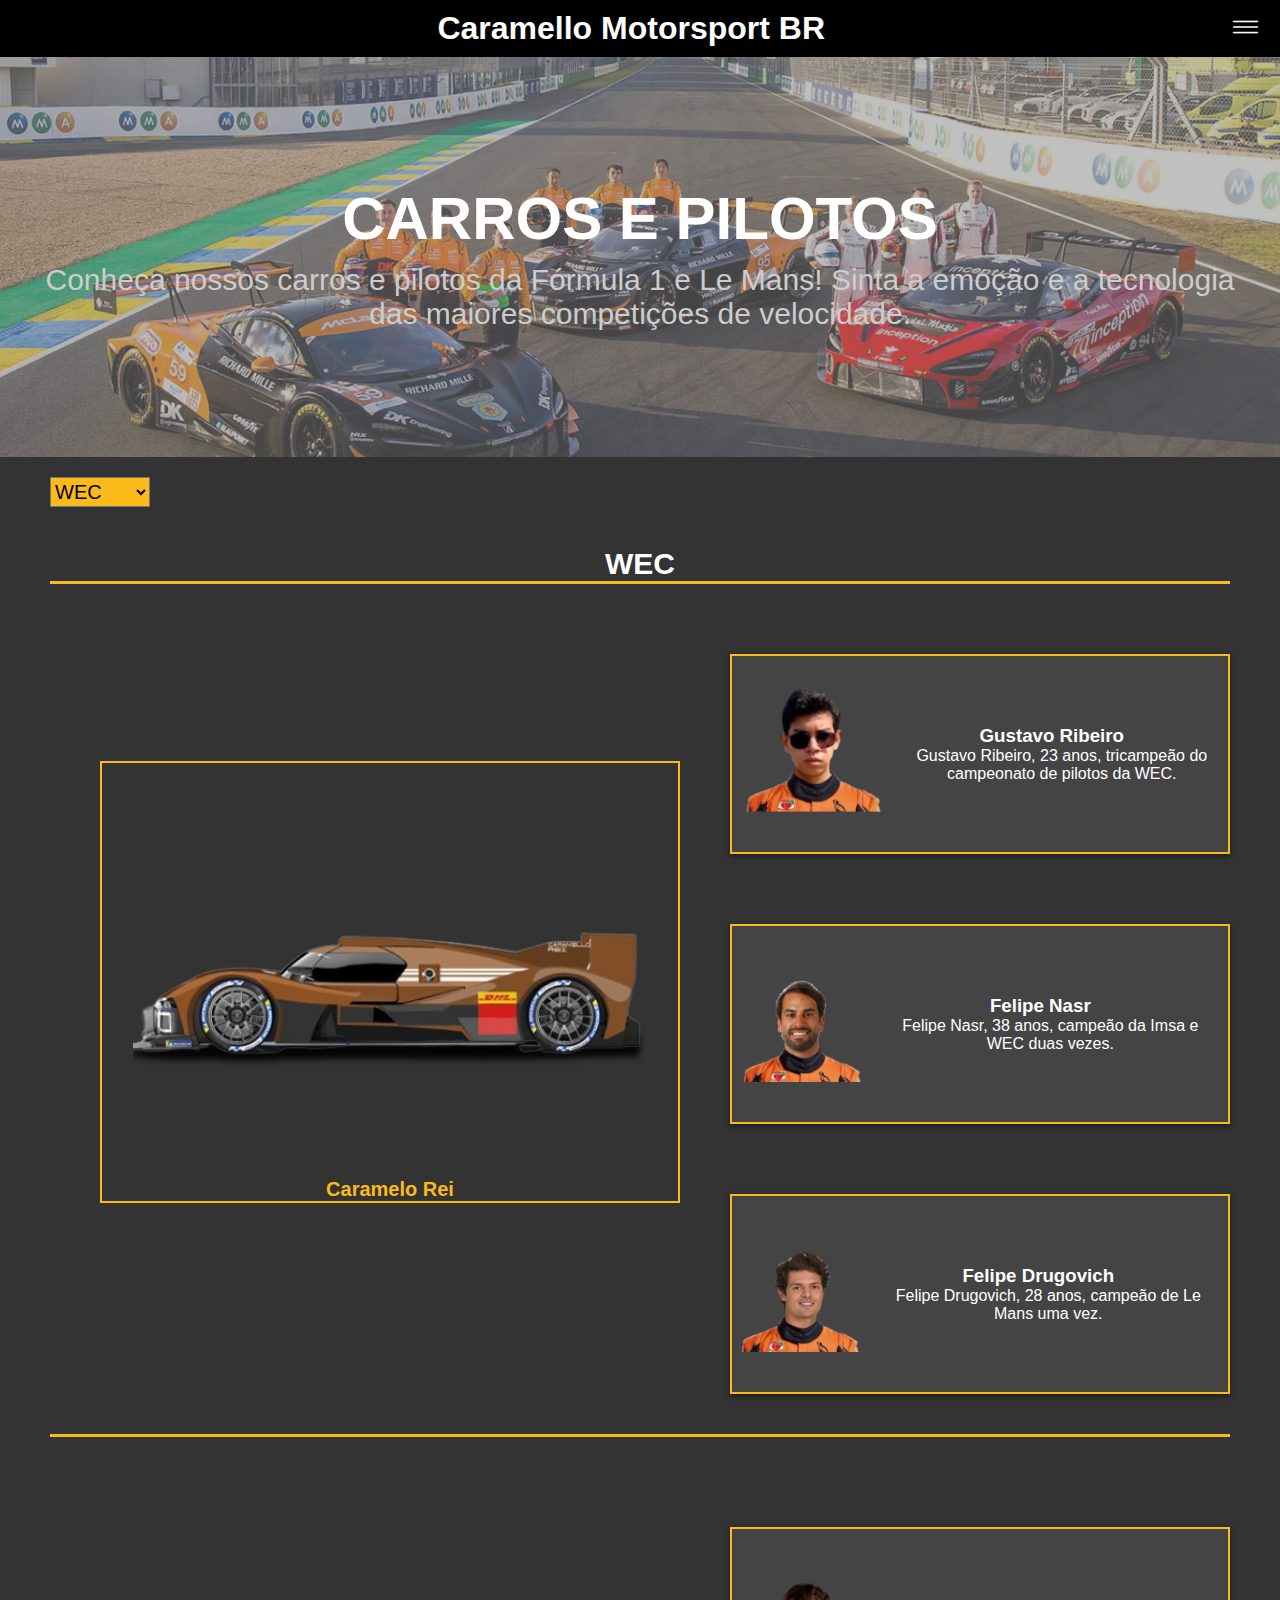
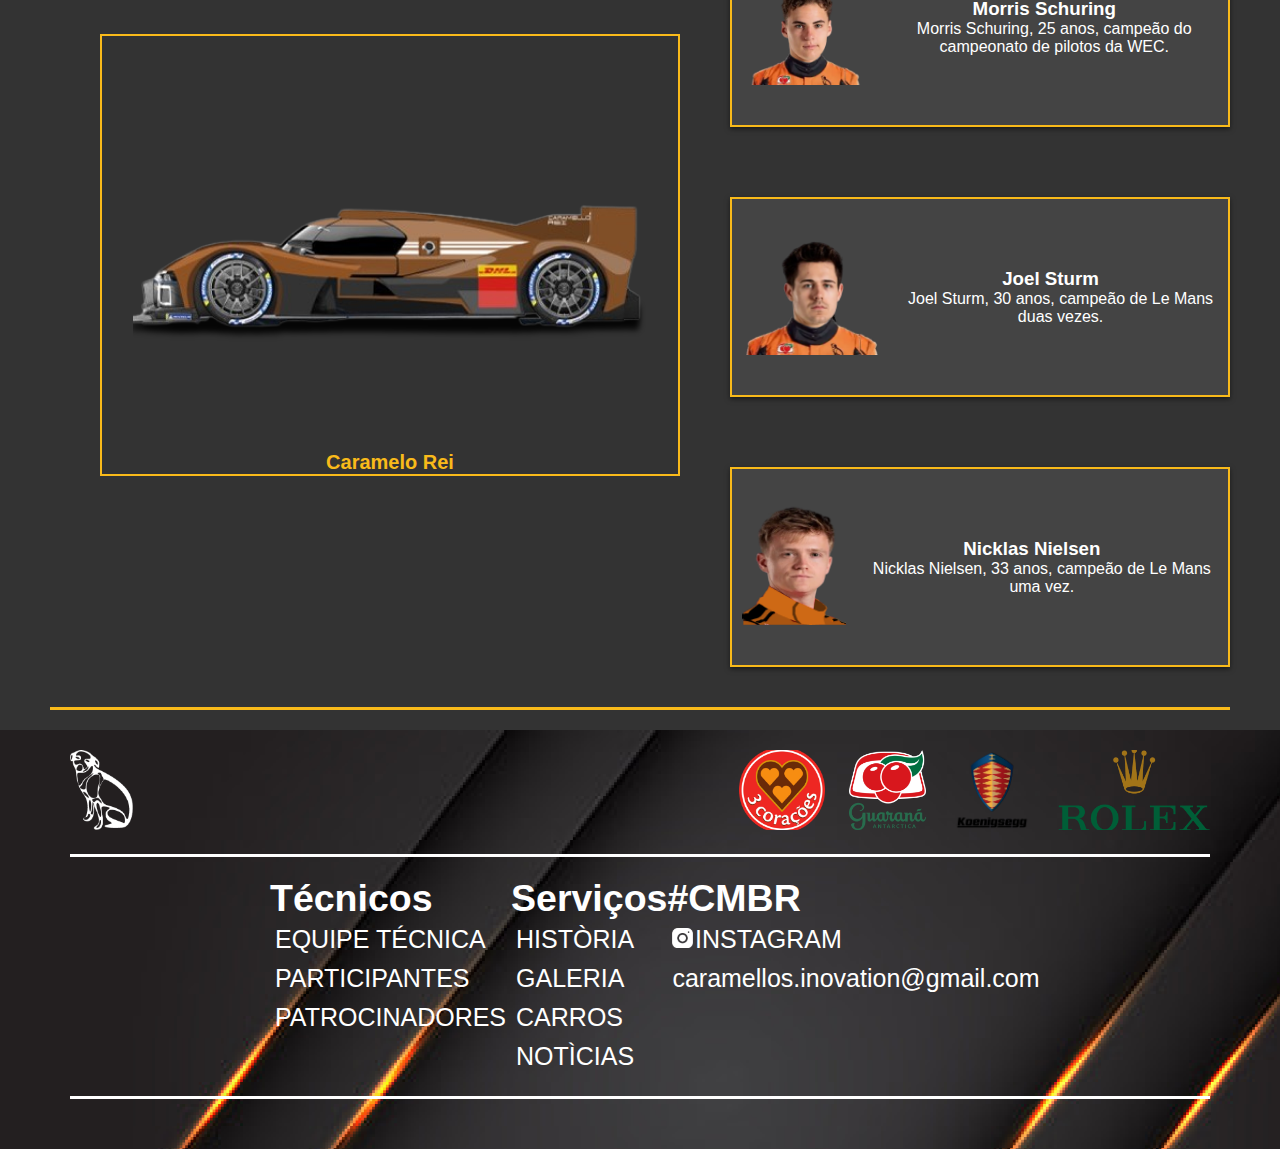
==== commit a9fe37fa: "Add files via upload" ====
--- a/carros.html
+++ b/carros.html
@@ -168,26 +168,23 @@
 
             <div class="linkmp">
                 <h2>Técnicos</h2>
-                <a class="links" href="#">TERMOS DE USO</a>
-                <a class="links" href="#">EQUIPE TÉCNICA</a>
-                <a class="links" href="#">PARTICIPANTES</a>
-                <a class="links" href="#">NOTÌCIAS</a>
+                <a class="links" href="equipetec.html">EQUIPE TÉCNICA</a>
+                <a class="links" href="participantes.html">PARTICIPANTES</a>
+                <a class="links" href="patrocinadores.html">PATROCINADORES</a>
             </div>
 
             <div class="linkmp"></divclass>
                 <h2>Serviços</h2>
-                <a class="links" href="#">HISTÒRIA</a>
-                <a class="links" href="#">LE MANS</a>
-                <a class="links" href="#">GALERIA</a>
-                <a class="links" href="#">CARROS</a>
+                <a class="links" href="história.html">HISTÒRIA</a>
+                <a class="links" href="galeria.html">GALERIA</a>
+                <a class="links" href="carros.html">CARROS</a>
+                <a class="links" href="noticias.html">NOTÌCIAS</a>
             </div>
             
             <div class="linkmp"></divclass>
                 <h2>#CMBR</h2>
                 <a class="links" href="#"><img class="redessociais" src="Imagens/Instagram.png" alt="">INSTAGRAM</a>
-                <a class="links" href="#"><img class="redessociais" src="Imagens/Facebook.png" alt="">FACEBOOK</a>
-                <a class="links" href="#"><img class="redessociais" src="Imagens/TwitterX.png" alt="">X</a>
-                <a class="links" href="#"><img class="redessociais" src="Imagens/YouTube.png" alt="">YOUTUBE</a>
+                <a class="links" href="#">caramellos.inovation@gmail.com</a>
             </div>
 
         </div>
--- a/CSS/carros.css
+++ b/CSS/carros.css
@@ -138,39 +138,39 @@
     text-align: center;
 }
 
-@media (max-width: 780px) {
+@media (max-width: 375px) {
     /* Banner */
     #banner {
-        height: 280px;
-        padding: 20px 10px;
+        height: 220px;
+        padding: 15px 5px;
     }
 
     #banner-title {
-        font-size: 36px;
+        font-size: 24px;
     }
 
     #banner-subtitle {
-        font-size: 18px;
+        font-size: 14px;
     }
 
     /* Botões */
     .selector-btn {
-        padding: 8px 14px;
-        font-size: 14px;
+        padding: 6px 10px;
+        font-size: 12px;
     }
 
     /* Títulos */
     .titulo {
-        font-size: 22px;
-        margin-left: 15px;
-        margin-right: 15px;
+        font-size: 18px;
+        margin-left: 10px;
+        margin-right: 10px;
     }
 
     /* Seções de carros */
     .car-info,
     .car-f1 {
-        width: 80%;
-        margin-left: 40px ;
+        width: 90%;
+        margin-left: 20px;
     }
 
     .car-image {
@@ -180,33 +180,33 @@
     .carpilo {
         display: flex;
         flex-direction: column;
-        margin-left: 15px;
-        margin-right: 15px;
+        margin-left: 10px;
+        margin-right: 10px;
     }
 
     /* Pilotos */
     .pilots {
         flex-direction: column;
-        width: 50%;
-        margin: 15px auto;
+        width: 100%;
+        margin: 10px auto;
     }
 
     .pilot-card {
         flex-direction: column;
-        width: 500px;
+        width: 100%;
         height: auto;
-        padding: 10px;
-        margin-bottom: 20px;
-        margin-left: -90px;
+        padding: 8px;
+        margin-bottom: 15px;
+        margin-left: 0;
     }
 
     .pilot-photo {
-        height: 100px;
-        margin-bottom: 10px;
+        height: 80px;
+        margin-bottom: 8px;
     }
 
     .pilot-info {
-        font-size: 14px;
+        font-size: 12px;
         padding-left: 0;
         text-align: center;
     }
--- a/CSS/caberoda.css
+++ b/CSS/caberoda.css
@@ -123,57 +123,59 @@
 }
 
 /* Responsividade*/
-@media (max-width: 787px) {
+@media (max-width: 375px) {
     header {
         flex-direction: column;
         align-items: center;
         text-align: center;
     }
-    
+
     footer {
         text-align: center;
     }
-    
+
     #logosrodape {
         flex-direction: column;
         align-items: center;
         padding: 20px 0;
     }
-    
+
     .imagenspat {
-        height: 60px;
+        height: 50px;
         padding: 5px;
     }
-    
+
     #mapadosite {
         display: flex;
         flex-direction: row;
-        padding: 20px;
+        padding: 15px;
         margin: 0;
-        font-size: 18px;
+        font-size: 16px;
     }
-    
+
     .linkmp {
         align-items: center;
     }
-    
+
     .links {
-        font-size: 16px;
+        font-size: 7px;
     }
+
     #Menu {
         align-self: flex-start;
     }
-    
+
     #menu-hamburguer {
         width: 100%;
-        top: 50px; /* Ajusta a posição do menu */
+        top: 50px;
         right: 0;
         border-radius: 0;
     }
-    
+
     #menu-hamburguer a {
-        padding: 15px 10px;
-        font-size: 18px;
+        padding: 12px 8px;
+        font-size: 16px;
     }
-    }
-    +}
+
+
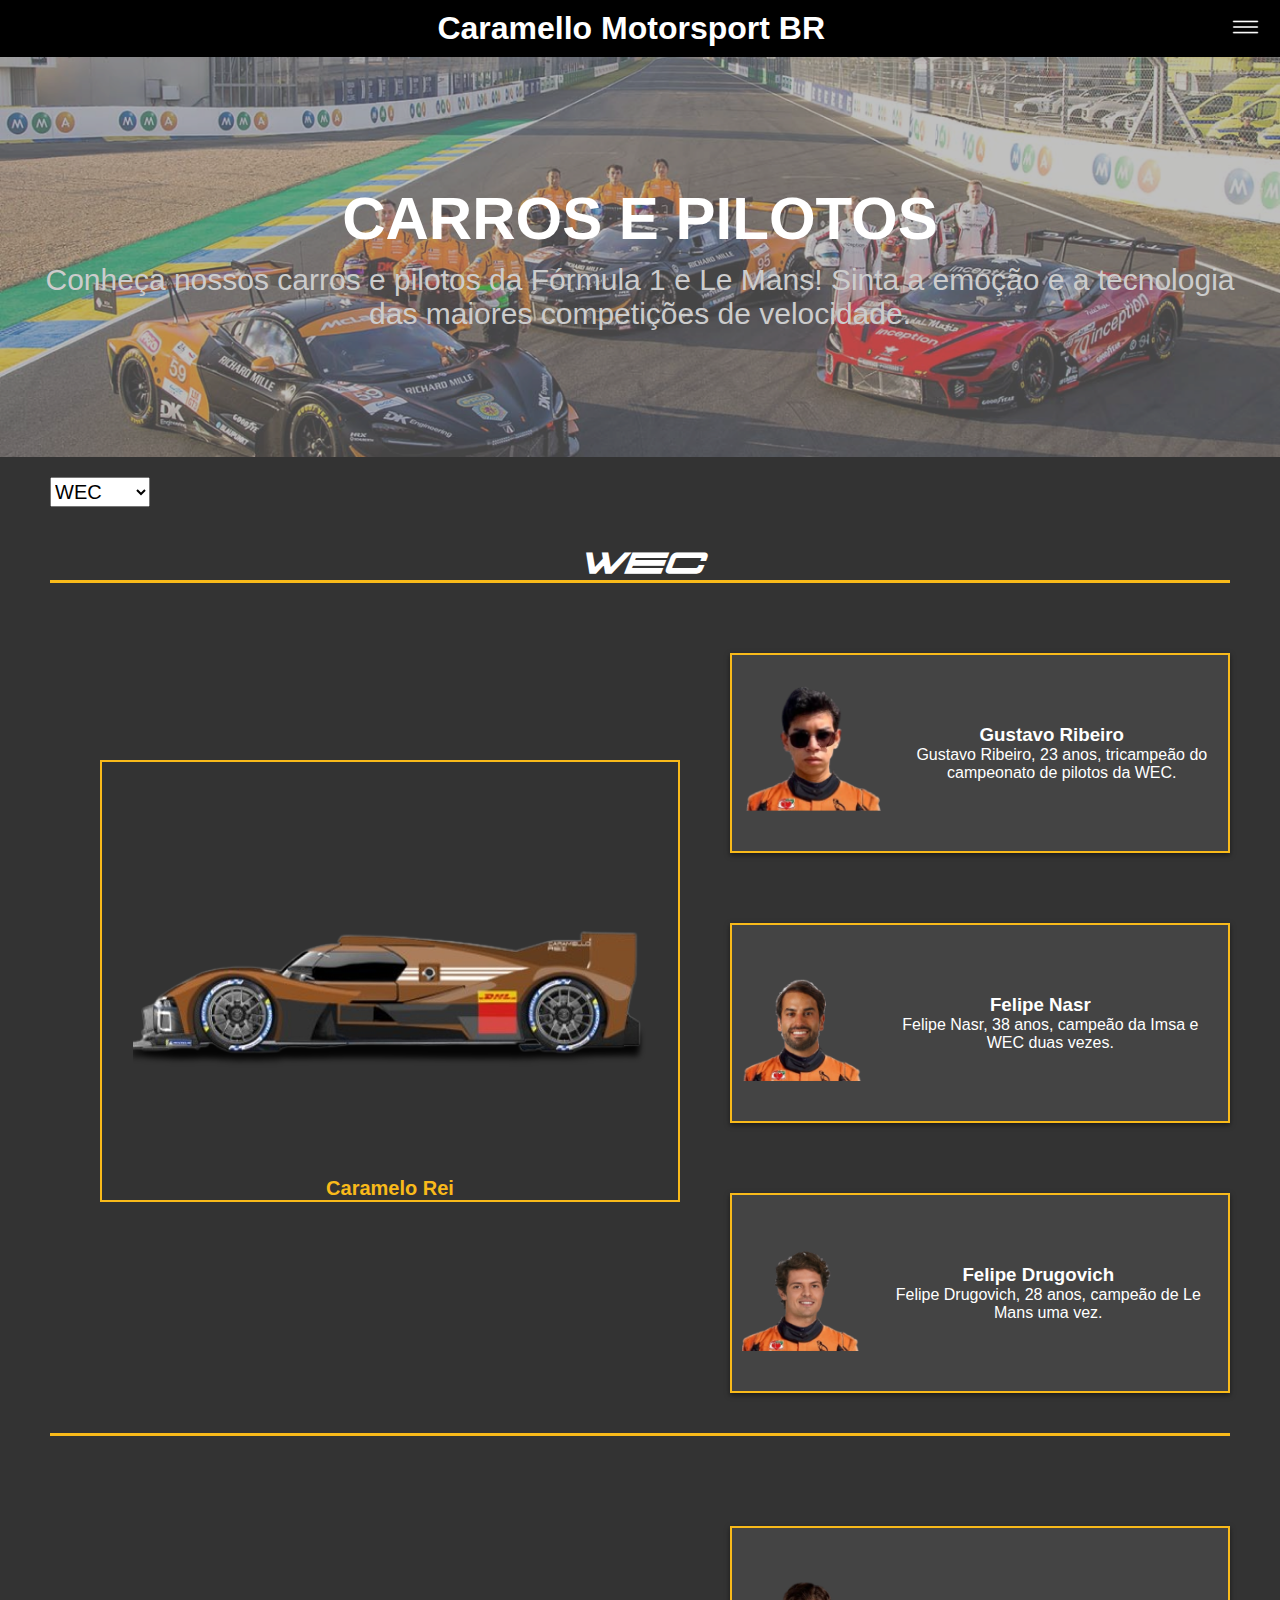
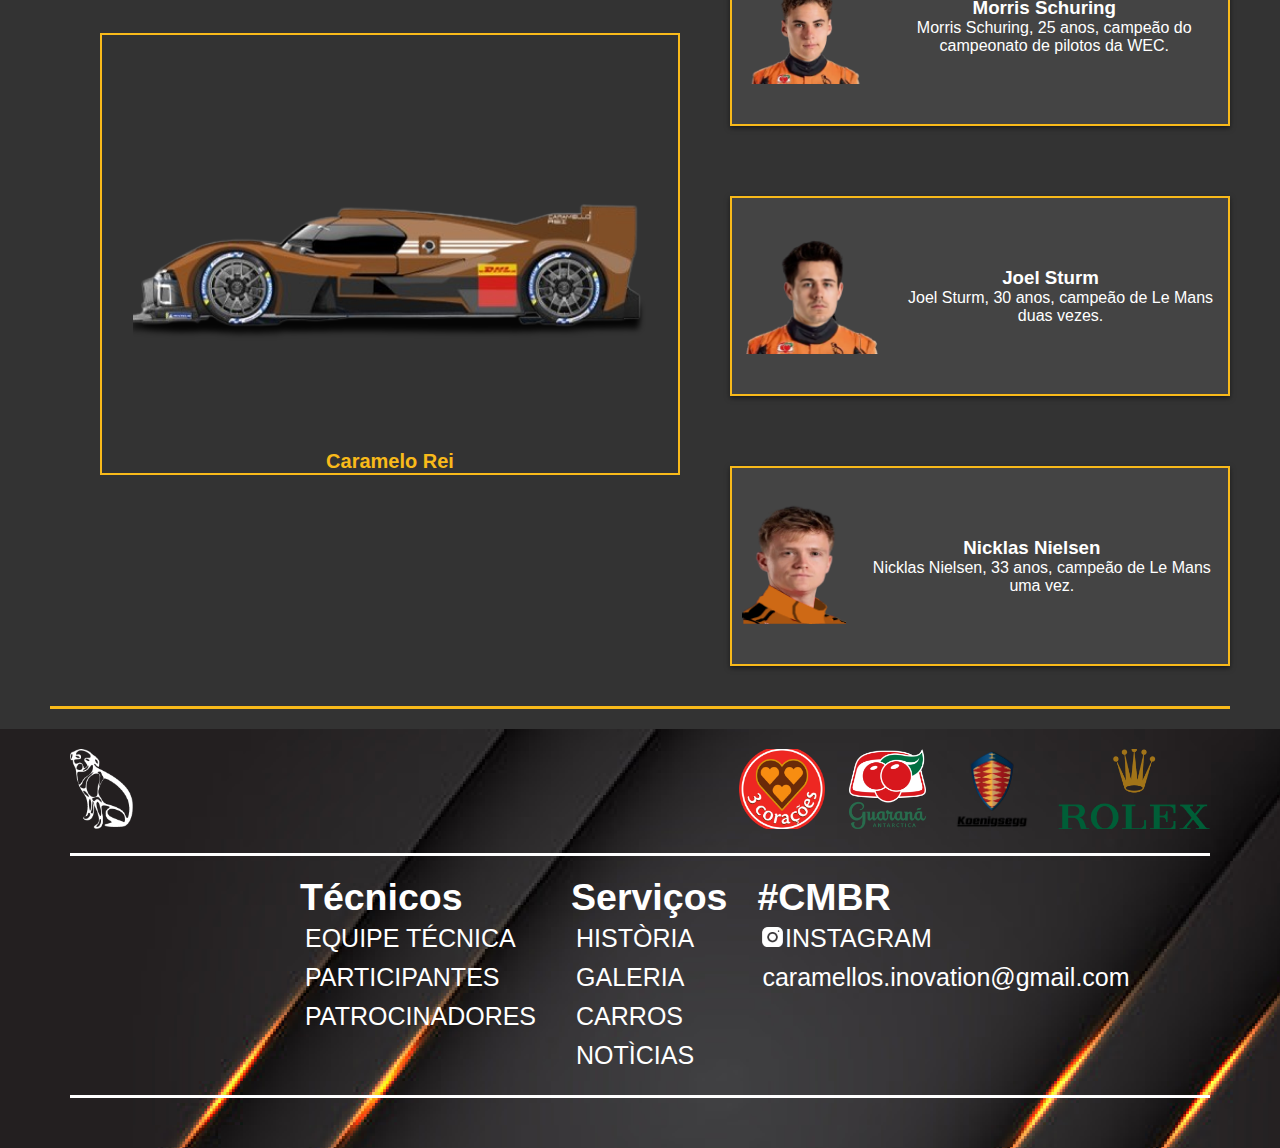
==== commit 75335102: "Add files via upload" ====
--- a/carros.html
+++ b/carros.html
@@ -38,7 +38,6 @@
         <p id="banner-subtitle">Conheça nossos carros e pilotos da Fórmula 1 e Le Mans! Sinta a emoção e a tecnologia das maiores competições de velocidade.</p>
     </div>
 
-    <div id="se">
         <div id="div-seletor">
             <select id="sel-visualizacao">
                 <option value="wec">WEC</option>
@@ -143,7 +142,6 @@
                 </div>
             </div>
         </div>
-    </div>
 
     <!--Rodapé-->
     <footer>
@@ -192,5 +190,6 @@
     </footer>
 
     <script src="Javascript/script.js" defer></script>
+    <script src="Javascript/carros.js" defer></script>
 </body>
 </html>--- a/CSS/carros.css
+++ b/CSS/carros.css
@@ -2,6 +2,10 @@
     margin: 0;
     padding: 0;
     box-sizing: border-box;
+}
+@font-face {
+    font-family: porscha;
+    src: url(../fontes/911porschav3ital.ttf);
 }
 
 /* Corpo */
@@ -17,7 +21,6 @@
  width: 100px;
  height: 30px;
  font-size: 20px;
- background-color:  #F9BA1A;
 }
 
 /* Banner principal */
@@ -44,16 +47,17 @@
     color: #ccc;
 }
 
-/* Títulos das seções */
+/* Títulos das Divs */
 .titulo {
     margin-top: 40px;
-    font-size: 30px;
+    font-size: 40px;
     font-weight: bold;
     color: white;
     border-bottom: solid 3px #F9BA1A;
     text-align: center;
     margin-left: 50px;
     margin-right: 50px;
+    font-family: porscha;
 }
 
 .carpilo{
@@ -143,6 +147,7 @@
     #banner {
         height: 220px;
         padding: 15px 5px;
+        background: url('../Imagens/carros_responsivo.png') center/cover no-repeat;
     }
 
     #banner-title {
@@ -210,4 +215,13 @@
         padding-left: 0;
         text-align: center;
     }
+
+    #sel-visualizacao{
+        margin-left: 50px;
+        margin-top: 20px;
+        width: 100px;
+        height: 30px;
+        font-size: 20px;
+        background-color:  #F9BA1A;
+       }
 }--- a/CSS/caberoda.css
+++ b/CSS/caberoda.css
@@ -65,6 +65,7 @@
 .linkmp{
     display: flex;
     flex-direction: column;
+    margin-left: 30px;
 }
 
 .links{
